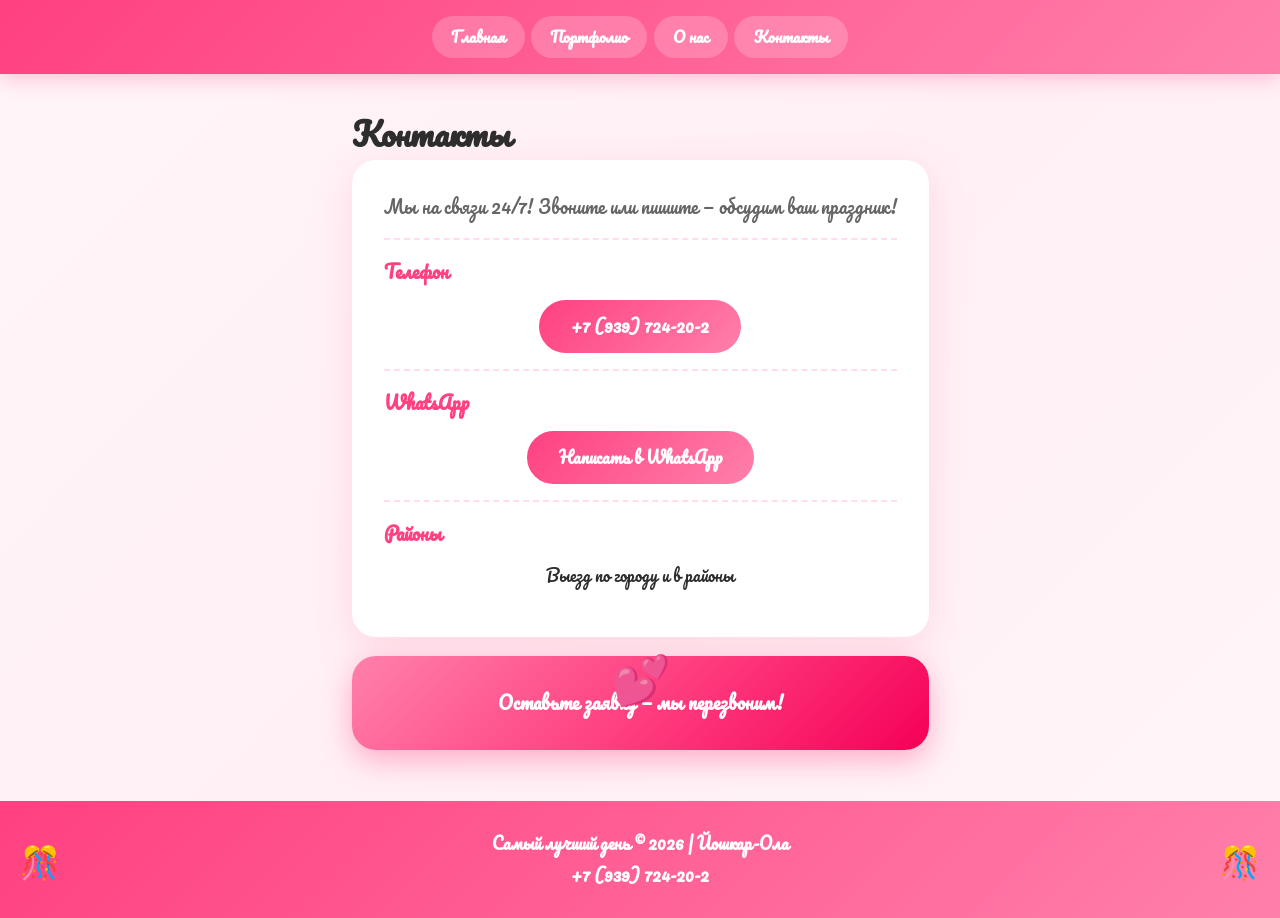
==== bestday/contacts.html @ 2ff90813 "first commit - bestday site" ====
<!DOCTYPE html>
<html lang="ru">
<head>
    <meta charset="UTF-8">
    <meta name="viewport" content="width=device-width, initial-scale=1.0">
    <title>Контакты — Самый лучший день</title>
    <link rel="preconnect" href="https://fonts.googleapis.com">
    <link rel="preconnect" href="https://fonts.gstatic.com" crossorigin>
    <link href="https://fonts.googleapis.com/css2?family=Nunito:wght@400;600;700;800&family=Pacifico&display=swap" rel="stylesheet">
    <link rel="stylesheet" href="css/style.css">
</head>
<body>
    <header>
        <nav>
            <a href="index.html">Главная</a>
            <a href="portfolio.html">Портфолио</a>
            <a href="about.html">О нас</a>
            <a href="contacts.html">Контакты</a>
        </nav>
    </header>
    <main>
        <h1>Контакты</h1>
        
        <div class="contact-info">
            <p>Мы на связи 24/7! Звоните или пишите — обсудим ваш праздник!</p>
            
            <div class="phone">
                <h2>Телефон</h2>
                <a href="tel:+7939724202" class="contact-btn">+7 (939) 724-20-2</a>
            </div>
            
            <div class="whatsapp">
                <h2>WhatsApp</h2>
                <a href="https://wa.me/7939724202" class="contact-btn" target="_blank">Написать в WhatsApp</a>
            </div>
            
            <div class="area">
                <h2>Районы</h2>
                <p>Выезд по городу и в районы</p>
            </div>
        </div>

        <div class="cta">
            <p>Оставьте заявку — мы перезвоним!</p>
        </div>
    </main>
    <footer>
        <p>Самый лучший день © 2026 | Йошкар-Ола</p>
        <p>+7 (939) 724-20-2</p>
    </footer>
    <script src="js/script.js"></script>
</body>
</html>
---- bestday/css/style.css ----
* {
    margin: 0;
    padding: 0;
    box-sizing: border-box;
}

:root {
    --gold: #ffd700;
    --gold-dark: #ffab00;
    --pink: #ff4081;
    --pink-light: #ff80ab;
    --pink-bg: #fff0f5;
    --text: #2d2d2d;
    --text-light: #666;
    --white: #fff;
    --shadow: 0 10px 40px rgba(255, 64, 129, 0.15);
}

body {
    font-family: 'Pacifico', 'Comic Neue', 'Nunito', Arial, sans-serif;
    line-height: 1.7;
    min-height: 100vh;
    display: flex;
    flex-direction: column;
    background: linear-gradient(135deg, #fff5f8 0%, #fff0f5 50%, #fff5f8 100%);
    color: var(--text);
}

/* Confetti */
.confetti {
    position: fixed;
    width: 100%;
    height: 100%;
    pointer-events: none;
    z-index: 0;
    overflow: hidden;
}

.confetti span {
    position: absolute;
    width: 10px;
    height: 10px;
    background: var(--gold);
    animation: confetti-fall 4s linear infinite;
}

.confetti span:nth-child(2n) { background: var(--pink); animation-duration: 5s; }
.confetti span:nth-child(3n) { background: #87ceeb; animation-duration: 6s; width: 8px; height: 8px; }
.confetti span:nth-child(4n) { background: #98fb98; animation-duration: 4.5s; }
.confetti span:nth-child(5n) { width: 6px; height: 6px; background: var(--gold); }

@keyframes confetti-fall {
    0% { transform: translateY(-100vh) rotate(0deg); opacity: 1; }
    100% { transform: translateY(100vh) rotate(720deg); opacity: 0; }
}

header {
    background: linear-gradient(135deg, var(--pink) 0%, var(--pink-light) 100%);
    padding: 1rem 2rem;
    box-shadow: 0 4px 20px rgba(255, 64, 129, 0.3);
    position: sticky;
    top: 0;
    z-index: 100;
}

nav {
    max-width: 900px;
    margin: 0 auto;
    display: flex;
    gap: 0.4rem;
    flex-wrap: wrap;
    justify-content: center;
}

nav a {
    color: var(--white);
    text-decoration: none;
    font-weight: 700;
    padding: 0.5rem 1.2rem;
    border-radius: 50px;
    transition: all 0.3s ease;
    font-size: 0.95rem;
    background: rgba(255,255,255,0.2);
}

nav a:hover, nav a.active {
    background: var(--white);
    color: var(--pink);
    transform: scale(1.05);
}

main {
    flex: 1;
    max-width: 850px;
    margin: 0 auto;
    padding: 2rem 1.2rem;
    position: relative;
    z-index: 1;
}

.hero {
    background: var(--white);
    padding: 2.5rem 2rem;
    border-radius: 30px;
    text-align: center;
    margin-bottom: 1.2rem;
    box-shadow: var(--shadow);
    position: relative;
    overflow: hidden;
}

.hero::before {
    content: '🎉';
    position: absolute;
    font-size: 5rem;
    top: -10px;
    left: -20px;
    opacity: 0.15;
}

.hero::after {
    content: '✨';
    position: absolute;
    font-size: 4rem;
    top: -5px;
    right: -10px;
    opacity: 0.15;
}

.hero h1 {
    background: linear-gradient(135deg, var(--pink) 0%, var(--gold-dark) 100%);
    -webkit-background-clip: text;
    -webkit-text-fill-color: transparent;
    background-clip: text;
    font-size: 1.6rem;
    margin-bottom: 0.7rem;
    line-height: 1.3;
}

.tagline {
    font-size: 1rem;
    color: var(--text-light);
    font-family: 'Nunito', sans-serif;
}

.decor {
    font-size: 1.5rem;
    margin: 0.3rem;
    animation: bounce 1s ease infinite;
}

@keyframes bounce {
    0%, 100% { transform: translateY(0); }
    50% { transform: translateY(-5px); }
}

.discounts, .heroes, .services, .features, .extras {
    background: var(--white);
    padding: 1.5rem;
    border-radius: 24px;
    margin-bottom: 1.2rem;
    box-shadow: var(--shadow);
    position: relative;
}

.discounts::before, .heroes::before, .services::before, .features::before, .extras::before {
    content: attr(data-decor);
    position: absolute;
    top: -15px;
    left: 20px;
    font-size: 2rem;
    background: var(--white);
    padding: 0 0.5rem;
}

.discounts { border: 2px solid var(--gold); }
.discounts::before { content: '🎁'; }
.heroes::before { content: '🧸'; }
.services::before { content: '🎂'; }
.features::before { content: '💝'; }
.extras::before { content: '🎈'; }

h2 {
    color: var(--pink);
    margin-bottom: 0.8rem;
    font-size: 1.15rem;
    display: flex;
    align-items: center;
    gap: 0.4rem;
}

ul {
    list-style: none;
    display: grid;
    grid-template-columns: repeat(auto-fit, minmax(200px, 1fr));
    gap: 0.5rem;
}

li {
    padding: 0.6rem 0.8rem;
    background: linear-gradient(135deg, #fff0f5 0%, #fff8f0 100%);
    border-radius: 14px;
    font-size: 0.95rem;
    transition: all 0.2s ease;
    border: 1px solid #ffddee;
}

li:hover {
    transform: scale(1.02);
    background: linear-gradient(135deg, #ffe4ec 0%, #fff5e6 100%);
    box-shadow: 0 4px 15px rgba(255, 64, 129, 0.2);
}

.cta {
    background: linear-gradient(135deg, #ff80ab 0%, #ff4081 50%, #f50057 100%);
    padding: 2rem;
    border-radius: 24px;
    text-align: center;
    margin-bottom: 1.2rem;
    box-shadow: 0 10px 30px rgba(255, 64, 129, 0.4);
    position: relative;
    animation: pulse 2s ease infinite;
}

@keyframes pulse {
    0%, 100% { box-shadow: 0 10px 30px rgba(255, 64, 129, 0.4); }
    50% { box-shadow: 0 10px 40px rgba(255, 64, 129, 0.6); }
}

.cta::before {
    content: '💕';
    position: absolute;
    font-size: 3rem;
    top: -20px;
    left: 50%;
    transform: translateX(-50%);
}

.cta p {
    font-size: 1.1rem;
    color: white;
    font-weight: 700;
}

.btn {
    display: inline-block;
    background: linear-gradient(135deg, var(--gold) 0%, var(--gold-dark) 100%);
    color: #5d4037;
    padding: 0.9rem 2.5rem;
    text-decoration: none;
    border-radius: 50px;
    font-weight: 800;
    font-size: 1.1rem;
    transition: all 0.3s ease;
    box-shadow: 0 6px 20px rgba(255, 171, 0, 0.4);
    margin-top: 1rem;
}

.btn:hover {
    transform: translateY(-3px) scale(1.05);
    box-shadow: 0 10px 30px rgba(255, 171, 0, 0.5);
}

footer {
    background: linear-gradient(135deg, var(--pink) 0%, var(--pink-light) 100%);
    text-align: center;
    padding: 1.5rem;
    margin-top: auto;
    position: relative;
}

footer::before {
    content: '🎊';
    position: absolute;
    font-size: 2rem;
    left: 20px;
    top: 50%;
    transform: translateY(-50%);
}

footer::after {
    content: '🎊';
    position: absolute;
    font-size: 2rem;
    right: 20px;
    top: 50%;
    transform: translateY(-50%);
}

footer p {
    margin: 0.3rem 0;
    color: white;
    font-weight: 600;
}

/* Portfolio */
.gallery {
    display: grid;
    grid-template-columns: repeat(auto-fit, minmax(170px, 1fr));
    gap: 1rem;
    margin-bottom: 2rem;
}

.hero-card {
    background: var(--white);
    padding: 1.3rem;
    border-radius: 24px;
    text-align: center;
    box-shadow: var(--shadow);
    transition: all 0.3s ease;
    position: relative;
}

.hero-card:hover {
    transform: translateY(-8px) rotate(1deg);
    box-shadow: 0 15px 40px rgba(255, 64, 129, 0.25);
}

.hero-card::before {
    content: '⭐';
    position: absolute;
    top: 10px;
    right: 10px;
    font-size: 1.2rem;
    animation: star 1s ease infinite;
}

@keyframes star {
    0%, 100% { transform: scale(1) rotate(0deg); }
    50% { transform: scale(1.2) rotate(15deg); }
}

.hero-img {
    font-size: 3.2rem;
    margin-bottom: 0.3rem;
}

.hero-card h2 {
    font-size: 1.05rem;
    margin-bottom: 0.2rem;
}

.hero-card p {
    color: var(--text-light);
    font-size: 0.85rem;
    font-family: 'Nunito', sans-serif;
}

.reviews {
    display: flex;
    flex-direction: column;
    gap: 0.9rem;
}

.review {
    background: var(--white);
    padding: 1.4rem;
    border-radius: 20px;
    box-shadow: var(--shadow);
    position: relative;
}

.review::before {
    content: '"';
    position: absolute;
    font-size: 3rem;
    color: var(--pink);
    opacity: 0.2;
    top: 0;
    left: 10px;
    font-family: serif;
}

.review p {
    font-style: italic;
    padding-left: 1.5rem;
}

.review span {
    display: block;
    color: var(--pink);
    font-weight: 700;
    font-size: 0.9rem;
    margin-top: 0.5rem;
    padding-left: 1.5rem;
}

/* Contacts */
.contact-info {
    background: var(--white);
    padding: 2rem;
    border-radius: 24px;
    text-align: center;
    margin-bottom: 1.2rem;
    box-shadow: var(--shadow);
}

.contact-info > p {
    font-size: 1.1rem;
    color: var(--text-light);
    margin-bottom: 0.5rem;
}

.phone, .whatsapp, .area {
    margin: 1rem 0;
    padding-top: 1rem;
    border-top: 2px dashed #ffddee;
}

.contact-btn {
    display: inline-block;
    background: linear-gradient(135deg, var(--pink) 0%, var(--pink-light) 100%);
    color: white;
    padding: 0.8rem 2rem;
    text-decoration: none;
    border-radius: 50px;
    font-weight: 700;
    transition: all 0.3s ease;
}

.contact-btn:hover {
    transform: scale(1.08);
    box-shadow: 0 8px 25px rgba(255, 64, 129, 0.4);
}

/* Animation entrance */
@keyframes popIn {
    0% { opacity: 0; transform: scale(0.8); }
    70% { transform: scale(1.05); }
    100% { opacity: 1; transform: scale(1); }
}

.hero, .discounts, .heroes, .services, .features, .extras, .cta, .hero-card, .review {
    animation: popIn 0.5s ease forwards;
    opacity: 0;
}

.hero { animation-delay: 0s; }
.discounts { animation-delay: 0.05s; }
.heroes { animation-delay: 0.1s; }
.services { animation-delay: 0.15s; }
.features { animation-delay: 0.2s; }
.extras { animation-delay: 0.25s; }

@media (max-width: 600px) {
    .hero h1 { font-size: 1.3rem; }
    nav a { padding: 0.4rem 0.9rem; font-size: 0.85rem; }
    ul { grid-template-columns: 1fr; }
    .hero::before, .hero::after { display: none; }
}
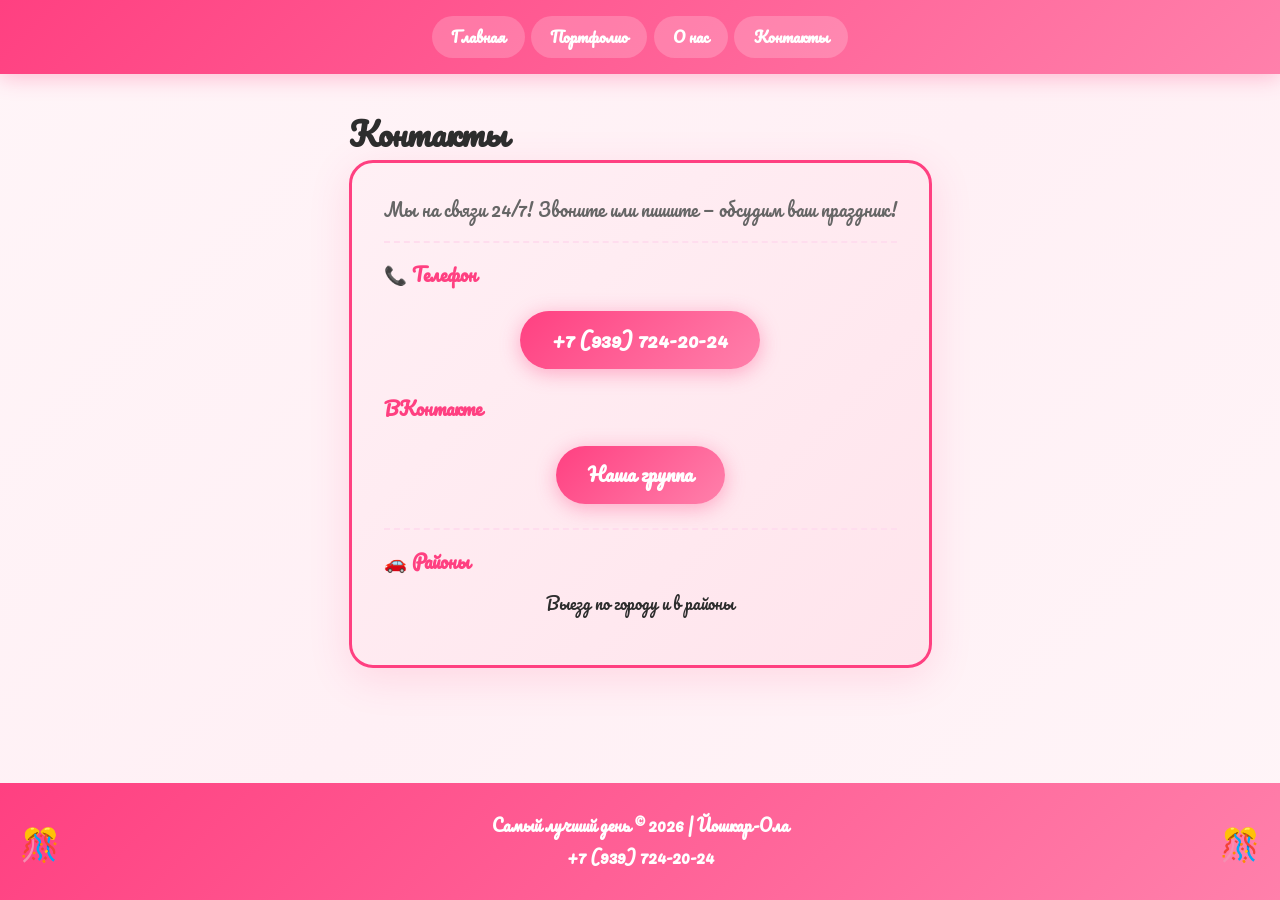
==== commit f6d6f874: "fix: телефон и группа ВК" ====
--- a/bestday/contacts.html
+++ b/bestday/contacts.html
@@ -25,28 +25,24 @@
             <p>Мы на связи 24/7! Звоните или пишите — обсудим ваш праздник!</p>
             
             <div class="phone">
-                <h2>Телефон</h2>
-                <a href="tel:+7939724202" class="contact-btn">+7 (939) 724-20-2</a>
+                <h2>📞 Телефон</h2>
+                <a href="tel:+79397242024" class="contact-btn">+7 (939) 724-20-24</a>
             </div>
             
-            <div class="whatsapp">
-                <h2>WhatsApp</h2>
-                <a href="https://wa.me/7939724202" class="contact-btn" target="_blank">Написать в WhatsApp</a>
+            <div class="vk">
+                <h2>ВКонтакте</h2>
+                <a href="https://vk.com/best_day_yo" class="contact-btn" target="_blank">Наша группа</a>
             </div>
             
             <div class="area">
-                <h2>Районы</h2>
+                <h2>🚗 Районы</h2>
                 <p>Выезд по городу и в районы</p>
             </div>
-        </div>
-
-        <div class="cta">
-            <p>Оставьте заявку — мы перезвоним!</p>
         </div>
     </main>
     <footer>
         <p>Самый лучший день © 2026 | Йошкар-Ола</p>
-        <p>+7 (939) 724-20-2</p>
+        <p>+7 (939) 724-20-24</p>
     </footer>
     <script src="js/script.js"></script>
 </body>
--- a/bestday/css/style.css
+++ b/bestday/css/style.css
@@ -99,14 +99,31 @@
 }
 
 .hero {
-    background: var(--white);
+    background: linear-gradient(135deg, #fff0f5 0%, #ffe4ec 50%, #fff0f5 100%);
     padding: 2.5rem 2rem;
     border-radius: 30px;
     text-align: center;
     margin-bottom: 1.2rem;
     box-shadow: var(--shadow);
+    border: 3px solid var(--pink);
     position: relative;
     overflow: hidden;
+}
+
+.hero::before {
+    content: '';
+    position: absolute;
+    top: -50%;
+    left: -50%;
+    width: 200%;
+    height: 200%;
+    background: radial-gradient(circle, rgba(255,255,255,0.3) 0%, transparent 60%);
+    animation: shine 3s ease infinite;
+}
+
+@keyframes shine {
+    0% { transform: rotate(0deg); }
+    100% { transform: rotate(360deg); }
 }
 
 .hero::before {
@@ -125,6 +142,52 @@
     top: -5px;
     right: -10px;
     opacity: 0.15;
+}
+
+.about-full {
+    background: var(--white);
+    padding: 1.5rem;
+    border-radius: 24px;
+    margin-bottom: 1.2rem;
+    box-shadow: var(--shadow);
+}
+
+.about-full h2 {
+    text-align: center;
+    margin-bottom: 1rem;
+}
+
+.about-full > p {
+    text-align: center;
+    font-size: 1.1rem;
+    margin-bottom: 1.5rem;
+}
+
+.events, .bonus, .extra {
+    margin: 1.2rem 0;
+    padding-top: 1rem;
+    border-top: 2px dashed rgba(255, 64, 129, 0.2);
+}
+
+.events h3, .bonus h3, .extra h3 {
+    color: var(--pink);
+    font-size: 1.1rem;
+    margin-bottom: 0.8rem;
+    text-align: center;
+}
+
+.events-grid, .bonus-grid, .extra-grid {
+    display: flex;
+    flex-wrap: wrap;
+    justify-content: center;
+    gap: 0.5rem;
+}
+
+.events-grid span, .bonus-grid span, .extra-grid span {
+    background: var(--pink-bg);
+    padding: 0.5rem 1rem;
+    border-radius: 20px;
+    font-size: 0.9rem;
 }
 
 .hero h1 {
@@ -143,42 +206,228 @@
     font-family: 'Nunito', sans-serif;
 }
 
-.decor {
-    font-size: 1.5rem;
-    margin: 0.3rem;
-    animation: bounce 1s ease infinite;
-}
-
-@keyframes bounce {
-    0%, 100% { transform: translateY(0); }
-    50% { transform: translateY(-5px); }
-}
-
-.discounts, .heroes, .services, .features, .extras {
+.carousel {
     background: var(--white);
     padding: 1.5rem;
     border-radius: 24px;
     margin-bottom: 1.2rem;
     box-shadow: var(--shadow);
+    overflow: hidden;
+}
+
+.carousel {
+    background: var(--white);
+    padding: 1rem;
+    border-radius: 24px;
+    box-shadow: var(--shadow);
+    overflow: hidden;
+}
+
+.carousel-wrapper {
+    position: relative;
+    margin-bottom: 1.2rem;
+}
+
+.carousel-arrow {
+    position: absolute;
+    top: 50%;
+    transform: translateY(-50%);
+    font-size: 36px;
+    color: var(--pink);
+    cursor: pointer;
+    padding: 8px 16px;
+    background: rgba(255,255,255,0.9);
+    border-radius: 30px;
+    user-select: none;
+    z-index: 10;
+    box-shadow: 0 2px 15px rgba(0,0,0,0.2);
+    transition: all 0.3s ease;
+}
+
+.carousel-arrow:hover {
+    background: var(--pink);
+    color: white;
+    transform: translateY(-50%) scale(1.15);
+}
+
+.carousel-arrow {
+    position: absolute;
+    top: 50%;
+    transform: translateY(-50%);
+    font-size: 36px;
+    color: var(--pink);
+    cursor: pointer;
+    padding: 8px 16px;
+    background: rgba(255,255,255,0.9);
+    border-radius: 30px;
+    user-select: none;
+    z-index: 10;
+    box-shadow: 0 2px 15px rgba(0,0,0,0.2);
+    transition: all 0.3s ease;
+}
+
+.carousel-arrow:hover {
+    background: var(--pink);
+    color: white;
+    transform: translateY(-50%) scale(1.15);
+}
+
+.carousel-arrow-left { left: -50px; }
+.carousel-arrow-right { right: -50px; }
+
+.carousel-track {
+    display: flex;
+    gap: 0.5rem;
+    overflow-x: auto;
+    scroll-behavior: smooth;
+    -webkit-overflow-scrolling: touch;
+    scroll-snap-type: x mandatory;
+    padding-bottom: 0.5rem;
+}
+
+.carousel-track::-webkit-scrollbar {
+    height: 6px;
+}
+
+.carousel-track::-webkit-scrollbar-thumb {
+    background: var(--pink);
+    border-radius: 3px;
+}
+
+.carousel-slide {
+    flex: 0 0 200px;
+    scroll-snap-align: center;
+    border-radius: 12px;
+    overflow: hidden;
+    position: relative;
+}
+
+.slide-price {
+    position: absolute;
+    bottom: 0;
+    left: 0;
+    right: 0;
+    background: linear-gradient(135deg, var(--pink), var(--pink-light));
+    color: white;
+    padding: 8px;
+    font-weight: 700;
+    font-size: 0.9rem;
+    text-align: center;
+}
+
+.carousel-slide img {
+    width: 100%;
+    height: 150px;
+    object-fit: cover;
+    display: block;
+    cursor: pointer;
+    transition: transform 0.3s ease;
+}
+
+.carousel-slide:hover img {
+    transform: scale(1.05);
+}
+
+.lightbox {
+    display: none;
+    position: fixed;
+    top: 0;
+    left: 0;
+    width: 100%;
+    height: 100%;
+    background: rgba(0,0,0,0.95);
+    z-index: 1000;
+    align-items: center;
+    justify-content: center;
+}
+
+.lightbox.active {
+    display: flex;
+}
+
+.lightbox img {
+    max-width: 90%;
+    max-height: 90%;
+    object-fit: contain;
+}
+
+.lightbox-close {
+    position: absolute;
+    top: 20px;
+    right: 30px;
+    font-size: 40px;
+    color: white;
+    cursor: pointer;
+    z-index: 1001;
+}
+
+.lightbox-prev, .lightbox-next {
+    position: absolute;
+    top: 50%;
+    transform: translateY(-50%);
+    font-size: 50px;
+    color: white;
+    cursor: pointer;
+    padding: 20px 25px;
+    background: linear-gradient(135deg, var(--pink), var(--pink-light));
+    border-radius: 50%;
+    user-select: none;
+    transition: all 0.3s ease;
+    box-shadow: 0 4px 20px rgba(255, 64, 129, 0.4);
+}
+
+.lightbox-prev { left: 20px; }
+.lightbox-next { right: 20px; }
+
+.lightbox-prev:hover, .lightbox-next:hover {
+    transform: translateY(-50%) scale(1.1);
+    box-shadow: 0 6px 30px rgba(255, 64, 129, 0.6);
+}
+
+.decor {
+    font-size: 1.5rem;
+    margin: 0.3rem;
+    animation: bounce 1s ease infinite;
+}
+
+@keyframes bounce {
+    0%, 100% { transform: translateY(0); }
+    50% { transform: translateY(-5px); }
+}
+
+.discounts, .heroes, .services, .features, .extras {
+    background: var(--white);
+    padding: 2rem 1.5rem 1.5rem;
+    border-radius: 24px;
+    margin-bottom: 1.2rem;
+    box-shadow: var(--shadow);
     position: relative;
 }
 
 .discounts::before, .heroes::before, .services::before, .features::before, .extras::before {
-    content: attr(data-decor);
-    position: absolute;
-    top: -15px;
+    content: '';
+    position: absolute;
+    top: -18px;
     left: 20px;
-    font-size: 2rem;
-    background: var(--white);
-    padding: 0 0.5rem;
-}
-
-.discounts { border: 2px solid var(--gold); }
+    width: 42px;
+    height: 42px;
+    display: flex;
+    align-items: center;
+    justify-content: center;
+    font-size: 1.6rem;
+    background: var(--pink);
+    border-radius: 50%;
+    line-height: 1;
+    z-index: 1;
+}
+
 .discounts::before { content: '🎁'; }
 .heroes::before { content: '🧸'; }
 .services::before { content: '🎂'; }
 .features::before { content: '💝'; }
 .extras::before { content: '🎈'; }
+
+.discounts { border: 2px solid var(--gold); }
 
 h2 {
     color: var(--pink);
@@ -387,12 +636,32 @@
 
 /* Contacts */
 .contact-info {
-    background: var(--white);
+    background: linear-gradient(135deg, #fff0f5 0%, #ffe4ec 100%);
     padding: 2rem;
     border-radius: 24px;
     text-align: center;
-    margin-bottom: 1.2rem;
+    margin-bottom: 1.5rem;
     box-shadow: var(--shadow);
+    border: 3px solid var(--pink);
+}
+
+.contact-btn {
+    display: inline-block;
+    background: linear-gradient(135deg, var(--pink) 0%, var(--pink-light) 100%);
+    color: white;
+    padding: 1rem 2.5rem;
+    text-decoration: none;
+    border-radius: 50px;
+    font-weight: 800;
+    font-size: 1.2rem;
+    transition: all 0.3s ease;
+    box-shadow: 0 4px 20px rgba(255, 64, 129, 0.4);
+    margin: 0.5rem;
+}
+
+.contact-btn:hover {
+    transform: scale(1.05);
+    box-shadow: 0 6px 30px rgba(255, 64, 129, 0.6);
 }
 
 .contact-info > p {
